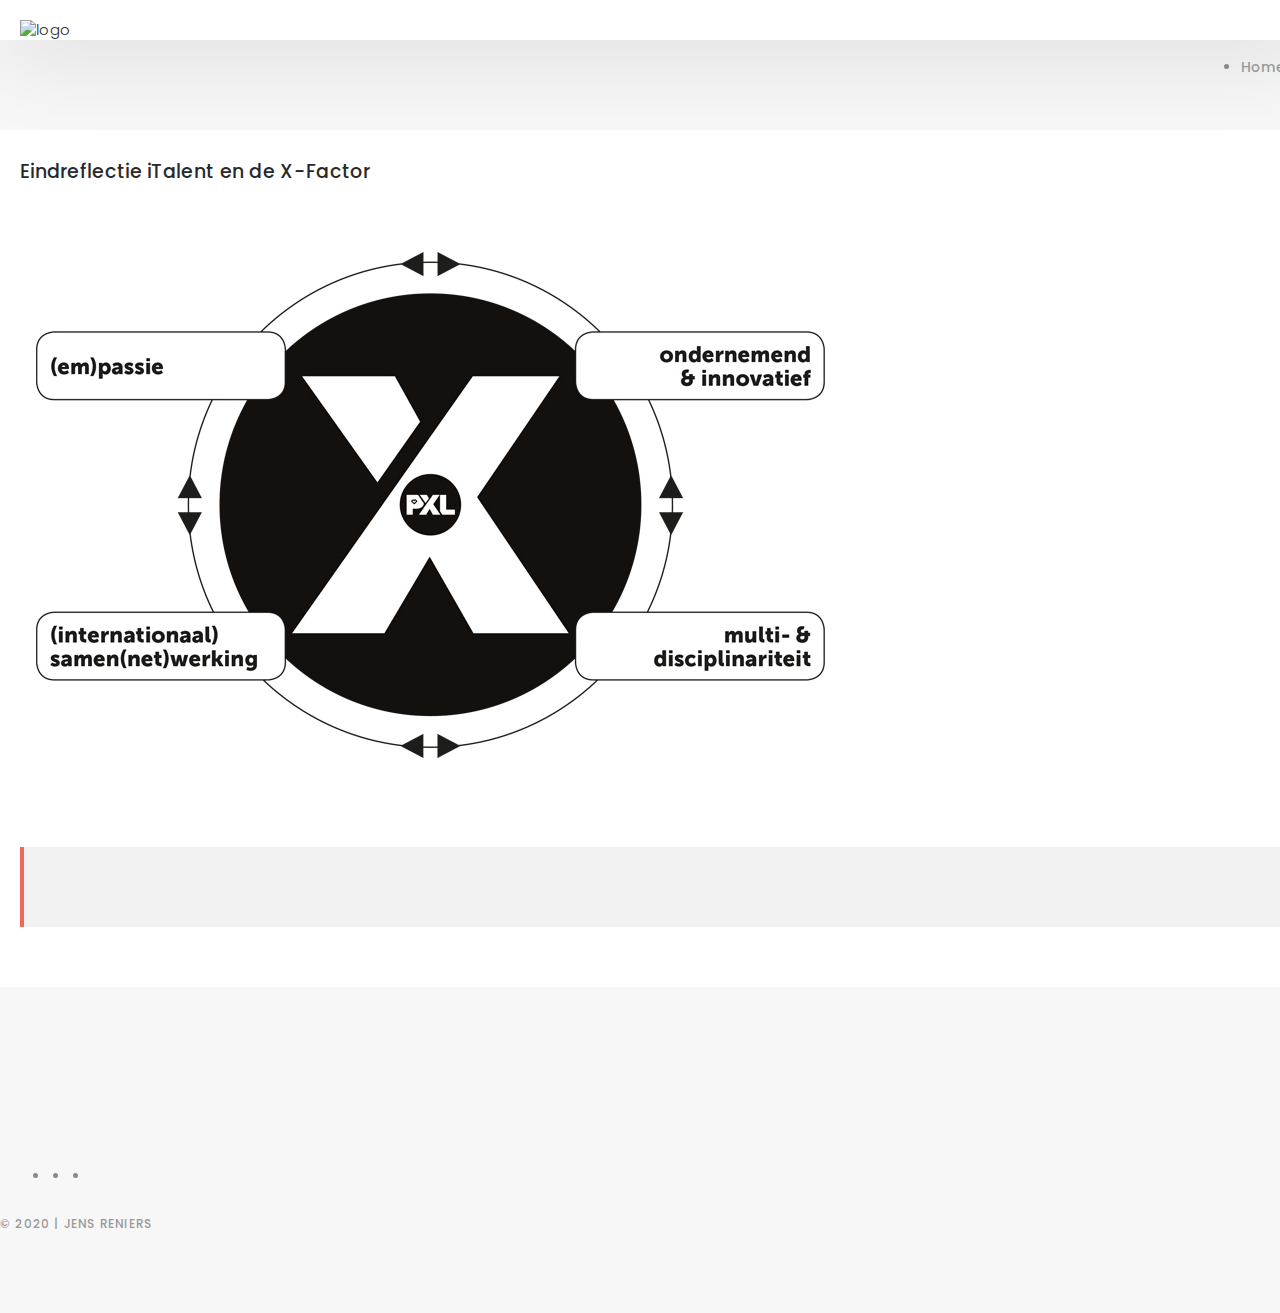
==== blog-italent.html @ 95f28186 "Refactored code" ====
<!DOCTYPE html>
<html lang="nl">
<head>
  <meta charset="utf-8">
  <meta content="width=device-width, initial-scale=1.0" name="viewport">

  <title>Portfolio | Jens Reniers</title>

  <link href="assets/img/favicon.png" rel="icon">
  <link href="https://fonts.googleapis.com/css?family=Poppins:300,300i,400,400i,500,500i,600,600i,700,700i|Playfair+Display:400,400i,500,500i,600,600i,700,700i,900,900i" rel="stylesheet">
  <link href="assets/vendor/bootstrap/css/bootstrap.min.css" rel="stylesheet">
  <link href="assets/vendor/hover/hover.min.css" rel="stylesheet">
  <link href="assets/vendor/ionicons/css/ionicons.min.css" rel="stylesheet">
  <link href="assets/vendor/venobox/venobox.css" rel="stylesheet">
  <link href="assets/vendor/owl.carousel/assets/owl.carousel.min.css" rel="stylesheet">
  <link href="assets/css/style.css" rel="stylesheet">
</head>

<body>
  <nav id="main-nav-subpage" class="subpage-nav">
    <div class="row">
      <div class="container">
        <div class="logo">
          <a href="index.html"><img src="assets/img//logo.png" alt="logo"></a>
        </div>
        <div class="responsive"><i data-icon="m" class="ion-navicon-round"></i></div>
        <ul class="nav-menu list-unstyled">
          <li><a href="index.html" class="smoothScroll">Home</a></li>
        </ul>
      </div>
    </div>
  </nav>

  <main id="main">
    <div class="main-content paddsection">
      <div class="container">
        <div class="row justify-content-center">
          <div class="col-md-8 col-md-offset-2">
            <div class="row">
              <div class="container-main single-main">
                <div class="col-md-12">
                  <div class="block-main mb-30">
                    <div class="content-main single-post padDiv">
                      <div class="journal-txt">
                        <h4><a href="#">Eindreflectie iTalent en de X-Factor</a></h4>
                      </div>    
                      <img src="assets/img/italent/xfactor.jpg" class="blog-photo" alt="X-factor">              
                      <p class="mb-30">
                      </p>
                      <p class="mb-30"> 
                      </p>
                      <p class="mb-30">
                      </p>            
                      <p class="mb-30">
                      </p>
                      <p class="mb-30">
                      </p>

                      <blockquote></blockquote>

                      <p class="mb-30">
                      </p>
                      <p class="mb-30">
                      </p>
                    </div>
                  </div>
                </div>
              </div>
            </div>
          </div>
        </div>
      </div>
    </div>
  </main>

  <div id="footer" class="text-center">
    <div class="container">
      <div class="socials-media text-center">
        <ul class="list-unstyled">
          <li><a href="https://www.facebook.com/jens.reniers"><i class="ion-social-facebook"></i></a></li>
          <li><a href="https://www.instagram.com/reniersjens/?hl=nl"><i class="ion-social-instagram"></i></a></li>
          <li><a href="https://www.linkedin.com/in/jens-reniers-46b84288/"><i class="ion-social-linkedin"></i></a></li>
        </ul>
      </div>
      <p>&copy; 2020 | Jens Reniers</p>
    </div>
  </div>

  <script src="assets/vendor/jquery/jquery.min.js"></script>
  <script src="assets/vendor/bootstrap/js/bootstrap.bundle.min.js"></script>
  <script src="assets/vendor/jquery.easing/jquery.easing.min.js"></script>
  <script src="assets/vendor/php-email-form/validate.js"></script>
  <script src="assets/vendor/typed/typed.js"></script>
  <script src="assets/vendor/jquery-sticky/jquery.sticky.js"></script>
  <script src="assets/vendor/isotope-layout/isotope.pkgd.min.js"></script>
  <script src="assets/vendor/venobox/venobox.min.js"></script>
  <script src="assets/vendor/owl.carousel/owl.carousel.min.js"></script>
  <script src="assets/js/main.js"></script>
</body>
</html>
---- assets/css/style.css ----
body {
  background: #ffffff;
  color: #898989;
  font-family: 'Poppins', helvetica;
  font-size: 15px;
  font-weight: 300;
  line-height: 20px;
  letter-spacing: 0.02em;
  overflow-x: hidden;
  margin: 0 auto;
  padding: 0;
  -ms-box-sizing: border-box;
  -o-box-sizing: border-box;
  box-sizing: border-box;
}

h1, h2, h3, h4, h5, h6 {
  margin: 0;
}

h2 {
  color: #292929;
  font-weight: 600;
}

h4 {
  color: #292929;
  font-size: 14px;
  font-weight: 600;
}

a {
  color: #292929;
  text-decoration: none !important;
  transition: all 0.5s ease-in-out 0s;
}

a:hover {
  transition: all 0.5s ease-in-out 0s;
}

a:hover, a:focus {
  color: #EE685B;
  text-decoration: underline;
}

nav ul li a {
  padding: 2px 0 0 0;
  position: relative;
  display: block;
  font-size: 12px;
  color: #999999;
  letter-spacing: 0.1em;
  font-weight: 500;
  line-height: 14px;
  text-transform: uppercase;
  transition: all 0.5s ease-in-out 0s;
}

p {
  margin: 25px 0;
  padding: 0;
  font-size: 15px;
  color: #999999;
  line-height: 28px;
}

::-moz-selection {
  background: gray;
  color: #fff;
}

::selection {
  background: gray;
  color: #fff;
}

.btn {
  background: #333;
  border: medium none;
  border-radius: 0;
  color: #fff;
  font-size: 12px;
  height: 50px;
  line-height: 50px;
  padding: 0 30px;
  text-transform: uppercase;
}

.btn:hover, .btn:focus {
  color: #fff;
}

.padDiv {
  padding: 30px 20px;
}

.section-title {
  margin-bottom: 70px;
}

.section-title h2 {
  font-size: 25px;
  letter-spacing: 2px;
  text-transform: uppercase;
}

.form-control {
  background-color: transparent;
  border: 1px solid #999;
  border-radius: 0;
  color: #999999;
  font-size: 12px;
  font-weight: 500;
  height: 50px;
  letter-spacing: 0.1em;
  padding-left: 10px;
  margin: 0 0 25px 0;
  line-height: 14px;
  text-transform: uppercase;
}

.form-control:focus {
  box-shadow: none;
  outline: 0 none;
}

.paddsection {
  padding-top: 90px;
  padding-bottom: 90px;
}

.paddsections {
  padding-top: 90px;
  padding-bottom: 90px !important;
}

.hvr-shutter-in-horizontal::before {
  background: #333;
}

.hvr-shutter-in-horizontal:hover {
  background: #EE685B;
}

.mb-30 {
  margin-bottom: 30px;
}

nav {
  position: fixed;
  background: #fff;
  z-index: 1000;
  width: 100%;
  padding: 20px;
  display: none;
  box-shadow: 0px 2px 92px 0px rgba(0, 0, 0, 0.18);
}

.nav-menu {
  float: right;
  line-height: 32px;
  margin-bottom: 0;
  padding-top: 16px;
}

nav ul li {
  float: left;
  margin-right: 15px;
  font-family: 'Poppins', sans-serif;
  font-size: 14px;
  margin-left: 40px;
}

nav ul li a {
  padding: 2px 0 0 0;
  position: relative;
  display: block;
  font-size: 14px;
  color: #999999;
  font-family: 'Poppins', helvetica;
  font-weight: 500;
  line-height: 16px;
  text-transform: uppercase;
  letter-spacing: 0.02em;
  text-transform: capitalize;
}

.logo {
  float: left;
}

.logo img {
  width: 120px;
  height: 55px;
}

.responsive {
  display: none;
  font-size: 23px;
}

.active {
  color: #afafaf;
}

#hero {
  background: url("../img/home-bg.jpg") repeat scroll center center/cover;
  height: 100vh;
  width: 100%;
}

#hero .hero-content {
  height: 100vh;
  text-align: left;
  width: 100%;
  display: flex;
  justify-content: center;
  flex-direction: column;
}

.hero-content h1 {
  font-size: 40px;
  font-weight: 700;
  margin-bottom: 10px;
  text-transform: uppercase;
  color: #fff;
}

.hero-content p {
  font-size: 13px;
  letter-spacing: 3px;
  margin-top: 0;
  margin-bottom: 30px;
  text-transform: capitalize;
  color: #fff;
  font-weight: 500;
}

.hero-content .list-social li {
  float: left;
  margin-right: 20px;
}

.hero-content .list-social li i {
  color: #fff;
  font-size: 15px;
}

#about {
  width: 100%;
  height: auto;
  background: #f7f7f7;
  padding-top: 190px;
}

#about .div-img-bg {
  padding-bottom: 30px;
  border: 20px solid #EE685B;
}

#about .div-img-bg .about-img img {
  width: 100%;
  box-shadow: 0px 0px 85px 0px rgba(0, 0, 0, 0.14);
  margin-top: -60px;
  margin-left: 40px;
  height: 400px;
  -o-object-fit: cover;
  object-fit: cover;
}

#about .about-descr .p-heading {
  font-family: 'Playfair Display', serif;
  font-size: 28px;
  text-align: left;
}

#about .about-descr .separator {
  max-width: 80%;
  margin-bottom: 0;
  text-align: left;
}

#services {
  background: #f7f7f7;
  position: relative;
  padding-bottom: 80px;
}

.owl-item {
  float: left;
}

.services-block span {
  margin: 10px 0;
  position: relative;
  font-size: 13px;
  color: #292929;
  letter-spacing: 0.1em;
  font-weight: 500;
  text-transform: uppercase;
  display: block;
}

.services-block .separator {
  margin: 0;
  font-size: 13px;
  line-height: 22px;
}

.services-block i {
  font-size: 44px;
  color: #EE685B;
  line-height: 44px;
}

.services-carousel .owl-stage-outer {
  overflow: hidden;
}

.services-carousel .owl-dots {
  margin-top: 5px;
  text-align: center;
}

.services-carousel .owl-dot {
  display: inline-block;
  margin: 0 5px;
  width: 12px !important;
  height: 12px !important;
  border-radius: 50%;
  border: 0;
  padding: 0 !important;
  background-color: #ddd;
  cursor: pointer;
}

.services-carousel .owl-dot.active {
  background-color: #EE685B;
}

.owl-nav {
  display: none;
}

#portfolio {
  position: relative;
  padding-bottom: 50px;
}

#portfolio .portfolio-list {
  margin-bottom: 50px;
}

#portfolio .portfolio-list .nav {
  display: inline-block;
  margin: 0;
}

#portfolio .portfolio-list .nav li {
  margin: 0 40px 0 0;
  float: left;
  font-size: 14px;
  color: #999999;
  line-height: 16px;
  cursor: pointer;
  font-family: 'Poppins', helvetica;
  font-weight: 500;
  letter-spacing: 0.02em;
  text-transform: capitalize;
  transition: all 0.5s ease-in-out 0s;
}

#portfolio .portfolio-list .nav li:hover, #portfolio .portfolio-list .nav li.filter-active {
  color: #EE685B;
  transition: all 0.5s ease-in-out 0s;
}

#portfolio .portfolio-container {
  display: inline-block;
  margin-bottom: 50px;
  width: 100%;
}

.portfolio-thumbnail {
  margin-bottom: 30px;
  overflow: hidden;
  min-height: 280px;
}

.portfolio-thumbnail img {
  max-width: 100%;
}

.activity {
  float: left;
  overflow: hidden;
  min-height: 400px;
}

.custom-text {
  text-align: center;
}

#journal, #journal-blog {
  height: auto;
  width: 100%;
  background: #f7f7f7;
  padding-bottom: 60px;
  position: relative;
}

#journal-blog {
  background: #fff;
  padding-bottom: 30px;
}

#journal .journal-block {
  display: inline-block;
  height: auto;
  width: 100%;
}

#journal .journal-block .journal-info {
  position: relative;
}

.journal-block .journal-info img {
  max-width: 100%;
}

.journal-block .journal-info .journal-txt {
  padding: 25px 0px;
  position: relative;
}

.blog-photo {
  max-width: 100%;
}

.journal-block .journal-info .journal-txt h4 a {
  display: block;
  font-size: 19px;
  line-height: 24px;
  margin: 0 0 13px 0;
  font-weight: 500;
  color: #292929;
  transition: all 0.5s ease-in-out 0s;
}

.journal-block .journal-info .journal-txt h4 a:hover {
  color: #EE685B;
  transition: all 0.5s ease-in-out 0s;
}

.journal-block .journal-info .journal-txt p {
  margin: 0;
  font-size: 14px;
  line-height: 24px;
}

#contact {
  height: auto;
  width: 100%;
}

.contact-details {
  list-style: none;
  margin: 0;
  padding: 0;
}

.contact-details li {
  padding-bottom: 10px;
}

#contact input, #contact textarea {
  width: 100%;
  margin-bottom: 5px;
}

.subpage-nav {
  display: block !important;
  position: relative;
}

.main-content {
  background: #f7f7f7;
}

.main-content .container-main {
  display: inline-block;
  width: 100%;
}

.main-content .container-main .block-main {
  margin-bottom: 30px;
  overflow: hidden;
}

.container-main .block-main .content-main {
  background: #fff none repeat scroll 0 0;
  display: inline-block;
  width: 100%;
}

.journal-txt h4 a {
  display: block;
  font-size: 19px;
  line-height: 24px;
  margin: 0 0 13px 0;
  font-weight: 500;
  color: #292929;
  transition: all 0.5s ease-in-out 0s;
}

.journal-txt h4 a:hover {
  color: #EE685B;
  transition: all 0.5s ease-in-out 0s;
}

.post-meta ul li {
  font-size: 12px;
  font-weight: normal;
  margin-left: 8px;
  margin-right: 8px;
  text-transform: capitalize;
  display: inline-block;
  float: none;
}

.content-main .post-meta a {
  color: #a2a2a2;
  margin-left: 5px;
}

.rep {
  font-size: 13px;
  color: #292929;
  letter-spacing: 0.1em;
  font-weight: 500;
  text-transform: capitalize;
}

blockquote {
  padding: 40px;
  background-color: #f2f2f2;
  margin: 30px 0;
  border: none;
  border-left: 4px solid #EE685B;
}

#footer {
  background: #f7f7f7;
  padding-top: 50px;
  padding-bottom: 50px;
}

#footer .socials-media {
  width: 100%;
}

#footer .socials-media ul {
  display: inline-block;
  float: none;
  margin: 0 0 20px 0;
}

#footer .socials-media ul li {
  float: left;
  margin-left: 10px;
  margin-right: 10px;
}

#footer .socials-media ul li a {
  font-size: 24px;
  color: #999;
  letter-spacing: 0.1em;
  font-weight: 500;
  background: transparent;
  text-transform: uppercase;
  transition: all 0.5s ease-in-out 0s;
}

#footer .socials-media ul li a:hover {
  color: #EE685B;
  transition: all 0.5s ease-in-out 0s;
}

#footer p {
  font-size: 12px;
  letter-spacing: 0.1em;
  font-weight: 500;
  margin-top: 0;
  text-transform: uppercase;
}

/** Width between 1200x to 0
 *  ~~~~~~~~~~~~~~~~~~~~~~~~~~~~~~~~~~~~
 */
/** Width between 992px to 1199px
 *  ~~~~~~~~~~~~~~~~~~~~~~~~~~~~~~~~~~~~
 */
/** Width between 768px to 991px
 *  ~~~~~~~~~~~~~~~~~~~~~~~~~~~~~~~~~~~~
 */
@media (min-width: 768px) and (max-width: 991px) {
  /* Navbar */
  nav {
    padding: 10px 15px;
  }
  .nav-menu {
    margin-top: 40px;
    display: none;
    float: none;
    width: 100%;
  }
  .nav-menu li {
    float: none;
    width: 100%;
    text-align: center;
    border-top: 1px solid #f7f7f7;
    line-height: 45px;
    margin-left: 0;
    padding-top: 10px;
    padding-bottom: 10px;
  }
  .responsive {
    float: right;
    padding-top: 15px;
    display: block;
  }
  /* About */
  .head-info .header-content .cmaster h1 {
    font-size: 32px;
  }
  #about .div-img-bg {
    padding: 0;
  }
  #about .div-img-bg .about-img img {
    margin-top: 0%;
    margin-left: calc(0% - 0px);
  }
  #about .about-descr .p-heading {
    font-size: 20px;
  }
  #about .about-descr .separator {
    max-width: 100%;
    margin-bottom: 0;
  }
  /* portfolio */
  #portfolio .portfolio-list .nav li {
    float: none;
    margin: 20px;
    display: inline-block;
  }
  /* journal */
  #journal .journal-block .journal-info {
    margin-bottom: 30px;
  }
  /* Contact */
  .contact-contact {
    margin-bottom: 30px;
  }
  /* Footer */
  #footer .socials-media ul li {
    margin-right: 0;
    margin-left: 0;
    float: none;
    display: inline-block;
  }
}

/** Width between 767px to 0
 *  ~~~~~~~~~~~~~~~~~~~~~~~~~~~~~~~~~~~~
 */
@media (max-width: 767px) {
  /* Navbar */
  nav {
    padding: 20px 15px;
  }
  .nav-menu {
    margin-top: 40px;
    display: none;
    float: none;
    width: 100%;
  }
  .nav-menu li {
    float: none;
    width: 100%;
    text-align: center;
    border-top: 1px solid #f7f7f7;
    line-height: 45px;
    margin-left: 0;
    padding-top: 10px;
    padding-bottom: 10px;
  }
  .responsive {
    float: right;
    padding-top: 15px;
    display: block;
  }
  /* About */
  .head-info .header-content h1 {
    font-size: 32px;
  }
  #about .div-img-bg {
    padding: 0;
  }
  #about .div-img-bg .about-img img {
    margin-top: 0%;
    margin-left: calc(0% - 0px);
  }
  #about .about-descr .p-heading {
    font-size: 20px;
  }
  #about .about-descr .separator {
    max-width: 100%;
    margin-bottom: 0;
  }
  /* portfolio */
  #portfolio .portfolio-list .nav li {
    float: none;
    margin: 20px;
    display: inline-block;
  }
  /* journal */
  #journal .journal-block .journal-info {
    margin-bottom: 30px;
  }
  /* Contact */
  .contact-contact {
    margin-bottom: 30px;
  }
  /* Footer */
  #footer .socials-media ul li {
    margin-right: 0;
    margin-left: 0;
    float: none;
    display: inline-block;
  }
}

/** Width between 600px to 0
 *  ~~~~~~~~~~~~~~~~~~~~~~~~~~~~~~~~~~~~
 */
@media (max-width: 600px) {
  /* Navbar */
  nav {
    padding: 20px 15px;
  }
  .nav-menu {
    margin-top: 40px;
    display: none;
    float: none;
    width: 100%;
  }
  .nav-menu li {
    float: none;
    width: 100%;
    text-align: center;
    border-top: 1px solid #f7f7f7;
    line-height: 45px;
    margin-left: 0;
    padding-top: 10px;
    padding-bottom: 10px;
  }
  .responsive {
    float: right;
    padding-top: 15px;
    display: block;
  }
  /* About */
  .head-info .header-content h1 {
    font-size: 32px;
  }
  #about .div-img-bg {
    padding: 0;
  }
  #about .div-img-bg .about-img img {
    margin-top: 0%;
    margin-left: calc(0% - 0px);
  }
  #about .about-descr .p-heading {
    font-size: 20px;
  }
  #about .about-descr .separator {
    max-width: 100%;
    margin-bottom: 0;
  }
  /* portfolio */
  #portfolio .portfolio-list .nav li {
    float: none;
    margin: 10px;
    display: inline-block;
  }
  /* journal */
  #journal .journal-block .journal-info {
    margin-bottom: 30px;
  }
  /* Contact */
  .contact-contact {
    margin-bottom: 30px;
  }
  /* Footer */
  #footer .socials-media ul li {
    margin-right: 0;
    margin-left: 0;
    float: none;
    display: inline-block;
  }
}

/** Width between 480px to 0
 *  ~~~~~~~~~~~~~~~~~~~~~~~~~~~~~~~~~~~~
 */
@media (max-width: 480px) {
  /* Navbar */
  nav {
    padding: 20px 15px;
  }
  .nav-menu {
    margin-top: 40px;
    display: none;
    float: none;
    width: 100%;
  }
  .nav-menu li {
    float: none;
    width: 100%;
    text-align: center;
    border-top: 1px solid #f7f7f7;
    line-height: 45px;
    margin-left: 0;
    padding-top: 10px;
    padding-bottom: 10px;
  }
  .responsive {
    float: right;
    padding-top: 15px;
    display: block;
  }
  /* About */
  .head-info .header-content h1 {
    font-size: 32px;
  }
  #about .div-img-bg {
    padding: 0;
  }
  #about .div-img-bg .about-img img {
    margin-top: 0%;
    margin-left: calc(0% - 0px);
  }
  #about .about-descr .p-heading {
    font-size: 20px;
  }
  #about .about-descr .separator {
    max-width: 100%;
    margin-bottom: 0;
  }
  /* portfolio */
  #portfolio .portfolio-list .nav li {
    float: none;
    margin: 20px;
  }
  /* journal */
  #journal .journal-block .journal-info {
    margin-bottom: 30px;
  }
  /* Contact */
  .contact-contact {
    margin-bottom: 30px;
  }
  /* Footer */
  #footer .socials-media ul li {
    margin-right: 0;
    margin-left: 0;
    float: none;
    display: inline-block;
  }
}

/** Width between 320px to 0
 *  ~~~~~~~~~~~~~~~~~~~~~~~~~~~~~~~~~~~~
 */
@media (max-width: 320px) {
  /* Navbar */
  nav {
    padding: 20px 15px;
  }
  .nav-menu {
    margin-top: 40px;
    display: none;
    float: none;
    width: 100%;
  }
  .nav-menu li {
    float: none;
    width: 100%;
    text-align: center;
    border-top: 1px solid #f7f7f7;
    line-height: 45px;
    margin-left: 0;
    padding-top: 10px;
    padding-bottom: 10px;
  }
  .responsive {
    float: right;
    padding-top: 15px;
    display: block;
  }
  /* About */
  .head-info .header-content h1 {
    font-size: 32px;
  }
  #about .div-img-bg {
    padding: 0;
  }
  #about .div-img-bg .about-img img {
    margin-top: 0%;
    margin-left: calc(0% - 0px);
  }
  #about .about-descr .p-heading {
    font-size: 20px;
  }
  #about .about-descr .separator {
    max-width: 100%;
    margin-bottom: 0;
  }
  /* portfolio */
  #portfolio .portfolio-list .nav li {
    float: none;
    margin: 20px;
  }
  /* journal */
  #journal .journal-block .journal-info {
    margin-bottom: 30px;
  }
  /* Contact */
  .contact-contact {
    margin-bottom: 30px;
  }
  /* Footer */
  #footer .socials-media ul li {
    margin-right: 0;
    margin-left: 0;
    float: none;
    display: inline-block;
  }
  /* Single page */
  .entry-comments-body span {
    display: inline-block;
    margin-right: 0;
  }
}
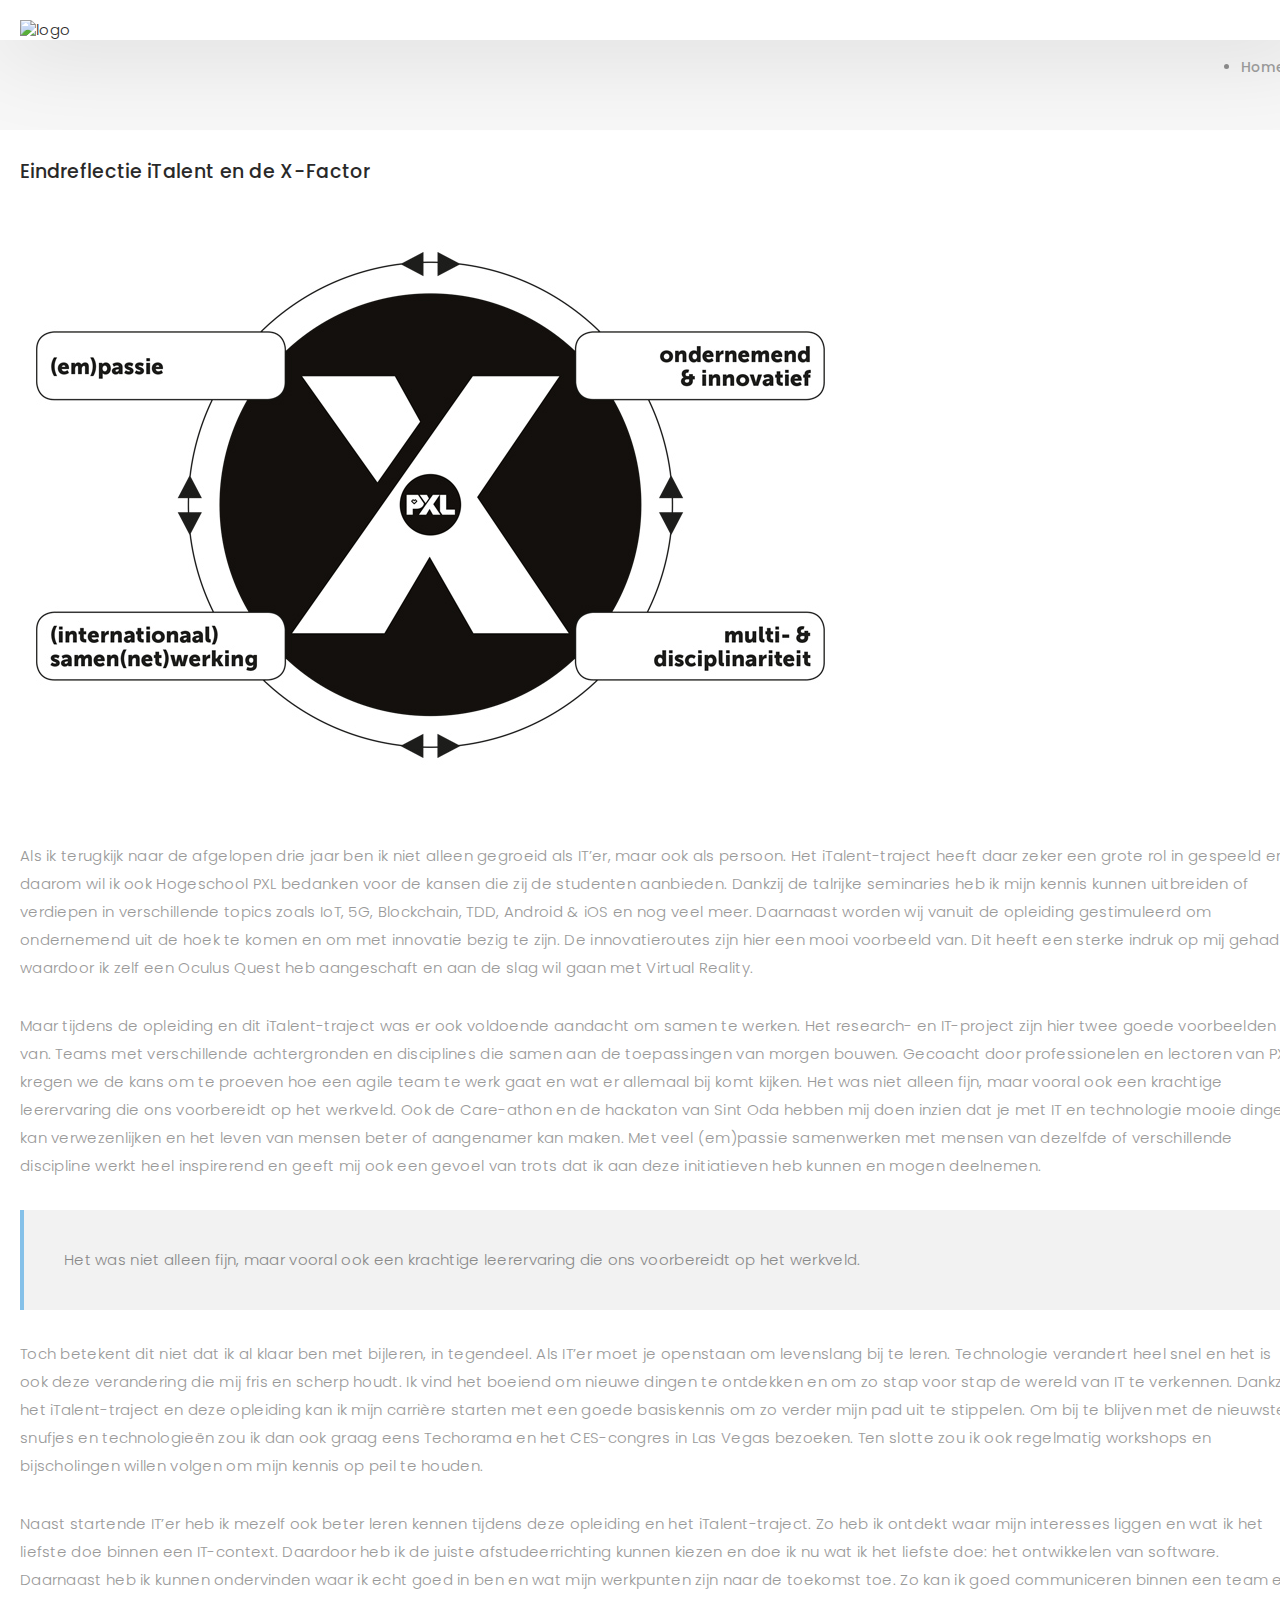
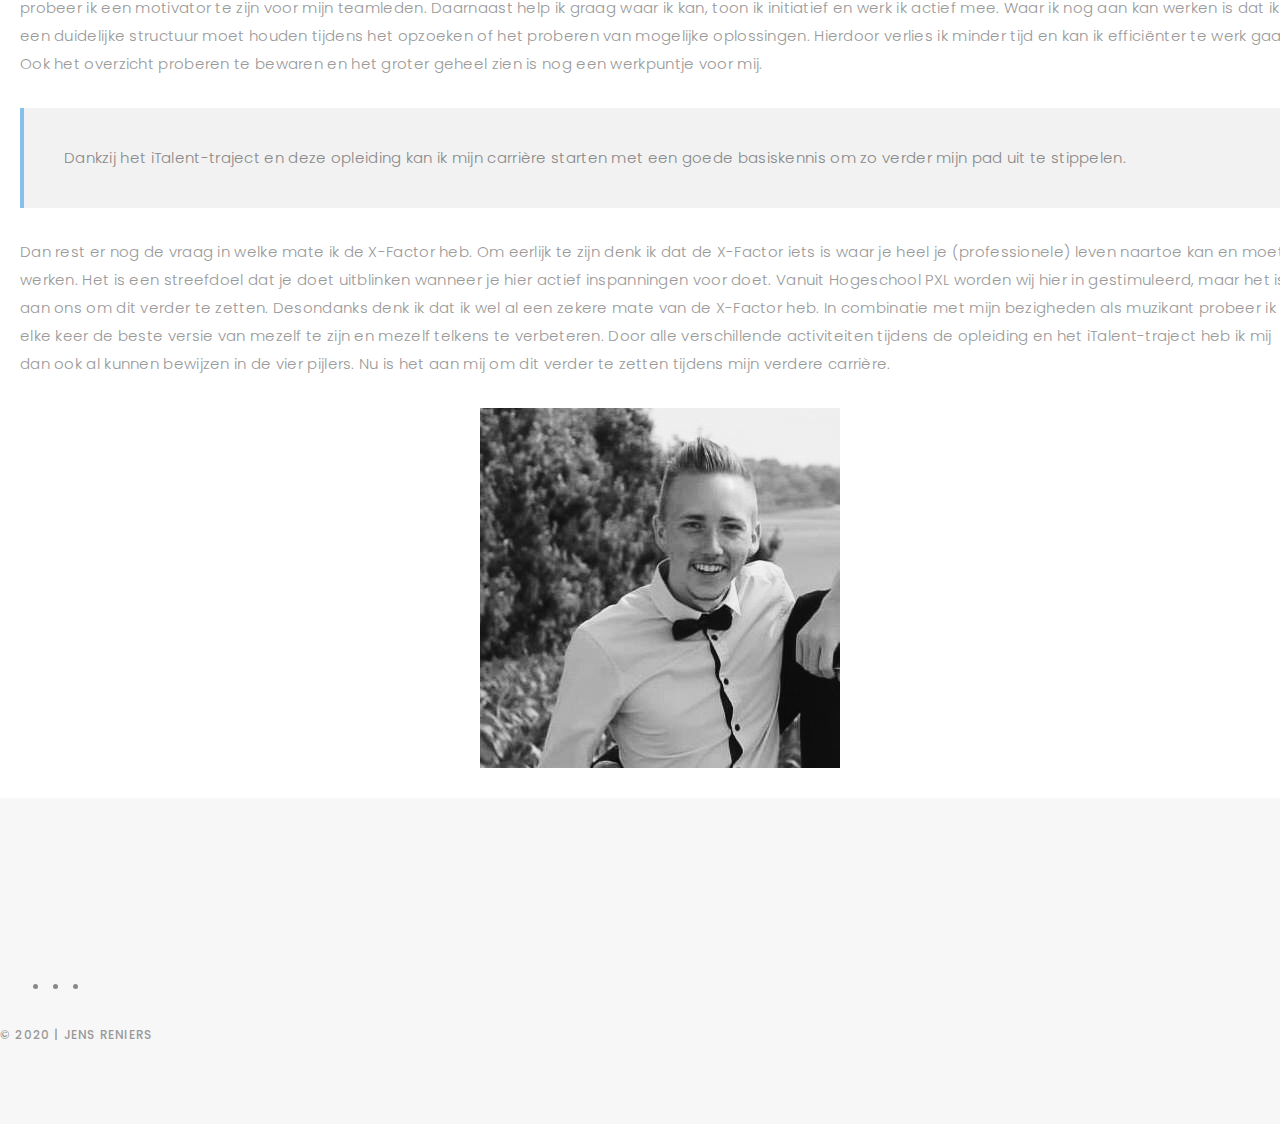
==== commit 5d40ce64: "Added italent reflection and changed accent color." ====
--- a/blog-italent.html
+++ b/blog-italent.html
@@ -45,23 +45,35 @@
                         <h4><a href="#">Eindreflectie iTalent en de X-Factor</a></h4>
                       </div>    
                       <img src="assets/img/italent/xfactor.jpg" class="blog-photo" alt="X-factor">              
-                      <p class="mb-30">
+                      <p class="mb-30">Als ik terugkijk naar de afgelopen drie jaar ben ik niet alleen gegroeid als IT’er, maar ook als persoon. Het iTalent-traject heeft daar zeker een grote rol in gespeeld en daarom wil ik ook Hogeschool PXL bedanken voor de kansen die zij de studenten aanbieden. 
+                        Dankzij de talrijke seminaries heb ik mijn kennis kunnen uitbreiden of verdiepen in verschillende topics zoals IoT, 5G, Blockchain, TDD, Android & iOS en nog veel meer. Daarnaast worden wij vanuit de opleiding gestimuleerd om ondernemend uit de hoek te komen en om met innovatie bezig te zijn. 
+                        De innovatieroutes zijn hier een mooi voorbeeld van. Dit heeft een sterke indruk op mij gehad waardoor ik zelf een Oculus Quest heb aangeschaft en aan de slag wil gaan met Virtual Reality. 
                       </p>
-                      <p class="mb-30"> 
-                      </p>
-                      <p class="mb-30">
-                      </p>            
-                      <p class="mb-30">
-                      </p>
-                      <p class="mb-30">
+                      <p class="mb-30">Maar tijdens de opleiding en dit iTalent-traject was er ook voldoende aandacht om samen te werken. Het research- en IT-project zijn hier twee goede voorbeelden van. Teams met verschillende achtergronden en disciplines die samen aan de toepassingen van morgen bouwen. 
+                        Gecoacht door professionelen en lectoren van PXL kregen we de kans om te proeven hoe een agile team te werk gaat en wat er allemaal bij komt kijken. Het was niet alleen fijn, maar vooral ook een krachtige leerervaring die ons voorbereidt op het werkveld. 
+                        Ook de Care-athon en de hackaton van Sint Oda hebben mij doen inzien dat je met IT en technologie mooie dingen kan verwezenlijken en het leven van mensen beter of aangenamer kan maken. Met veel (em)passie samenwerken met mensen van dezelfde of verschillende discipline werkt heel inspirerend 
+                        en geeft mij ook een gevoel van trots dat ik aan deze initiatieven heb kunnen en mogen deelnemen. 
                       </p>
 
-                      <blockquote></blockquote>
+                      <blockquote>Het was niet alleen fijn, maar vooral ook een krachtige leerervaring die ons voorbereidt op het werkveld.</blockquote>
 
-                      <p class="mb-30">
+                      <p class="mb-30">Toch betekent dit niet dat ik al klaar ben met bijleren, in tegendeel. Als IT’er moet je openstaan om levenslang bij te leren. Technologie verandert heel snel en het is ook deze verandering die mij fris en scherp houdt. Ik vind het boeiend om nieuwe dingen te ontdekken en om zo stap voor stap de wereld van IT te verkennen. 
+                        Dankzij het iTalent-traject en deze opleiding kan ik mijn carrière starten met een goede basiskennis om zo verder mijn pad uit te stippelen. Om bij te blijven met de nieuwste snufjes en technologieën zou ik dan ook graag eens Techorama en het CES-congres in Las Vegas bezoeken. 
+                        Ten slotte zou ik ook regelmatig workshops en bijscholingen willen volgen om mijn kennis op peil te houden. 
+                      </p>            
+                      <p class="mb-30">Naast startende IT’er heb ik mezelf ook beter leren kennen tijdens deze opleiding en het iTalent-traject. Zo heb ik ontdekt waar mijn interesses liggen en wat ik het liefste doe binnen een IT-context. Daardoor heb ik de juiste afstudeerrichting kunnen kiezen en doe ik nu wat ik het liefste doe: het ontwikkelen van software. 
+                        Daarnaast heb ik kunnen ondervinden waar ik echt goed in ben en wat mijn werkpunten zijn naar de toekomst toe. Zo kan ik goed communiceren binnen een team en probeer ik een motivator te zijn voor mijn teamleden. Daarnaast help ik graag waar ik kan, toon ik initiatief en werk ik actief mee. 
+                        Waar ik nog aan kan werken is dat ik een duidelijke structuur moet houden tijdens het opzoeken of het proberen van mogelijke oplossingen. Hierdoor verlies ik minder tijd en kan ik efficiënter te werk gaan. Ook het overzicht proberen te bewaren en het groter geheel zien is nog een werkpuntje voor mij.
                       </p>
-                      <p class="mb-30">
+
+                      <blockquote>Dankzij het iTalent-traject en deze opleiding kan ik mijn carrière starten met een goede basiskennis om zo verder mijn pad uit te stippelen.</blockquote>
+
+                      <p class="mb-30">Dan rest er nog de vraag in welke mate ik de X-Factor heb. Om eerlijk te zijn denk ik dat de X-Factor iets is waar je heel je (professionele) leven naartoe kan en moet werken. Het is een streefdoel dat je doet uitblinken wanneer je hier actief inspanningen voor doet. Vanuit Hogeschool PXL worden wij hier in gestimuleerd, maar het is aan ons om dit verder te zetten. 
+                        Desondanks denk ik dat ik wel al een zekere mate van de X-Factor heb. In combinatie met mijn bezigheden als muzikant probeer ik elke keer de beste versie van mezelf te zijn en mezelf telkens te verbeteren. Door alle verschillende activiteiten tijdens de opleiding en het iTalent-traject heb ik mij dan ook al kunnen bewijzen in de vier pijlers. 
+                        Nu is het aan mij om dit verder te zetten tijdens mijn verdere carrière.
                       </p>
+
+                      <img src="assets/img/italent/me.png" class="blog-photo" alt="Jens Reniers" style="display: block; margin-left: auto; margin-right: auto;">
                     </div>
                   </div>
                 </div>
--- a/assets/css/style.css
+++ b/assets/css/style.css
@@ -40,7 +40,7 @@
 }
 
 a:hover, a:focus {
-  color: #EE685B;
+  color: #85C1E9;
   text-decoration: underline;
 }
 
@@ -140,7 +140,7 @@
 }
 
 .hvr-shutter-in-horizontal:hover {
-  background: #EE685B;
+  background: #85C1E9;
 }
 
 .mb-30 {
@@ -256,7 +256,7 @@
 
 #about .div-img-bg {
   padding-bottom: 30px;
-  border: 20px solid #EE685B;
+  border: 20px solid #85C1E9;
 }
 
 #about .div-img-bg .about-img img {
@@ -310,7 +310,7 @@
 
 .services-block i {
   font-size: 44px;
-  color: #EE685B;
+  color: #85C1E9;
   line-height: 44px;
 }
 
@@ -336,7 +336,7 @@
 }
 
 .services-carousel .owl-dot.active {
-  background-color: #EE685B;
+  background-color: #85C1E9;
 }
 
 .owl-nav {
@@ -372,7 +372,7 @@
 }
 
 #portfolio .portfolio-list .nav li:hover, #portfolio .portfolio-list .nav li.filter-active {
-  color: #EE685B;
+  color: #85C1E9;
   transition: all 0.5s ease-in-out 0s;
 }
 
@@ -449,7 +449,7 @@
 }
 
 .journal-block .journal-info .journal-txt h4 a:hover {
-  color: #EE685B;
+  color: #85C1E9;
   transition: all 0.5s ease-in-out 0s;
 }
 
@@ -515,7 +515,7 @@
 }
 
 .journal-txt h4 a:hover {
-  color: #EE685B;
+  color: #85C1E9;
   transition: all 0.5s ease-in-out 0s;
 }
 
@@ -547,7 +547,7 @@
   background-color: #f2f2f2;
   margin: 30px 0;
   border: none;
-  border-left: 4px solid #EE685B;
+  border-left: 4px solid #85C1E9;
 }
 
 #footer {
@@ -583,7 +583,7 @@
 }
 
 #footer .socials-media ul li a:hover {
-  color: #EE685B;
+  color: #85C1E9;
   transition: all 0.5s ease-in-out 0s;
 }
 
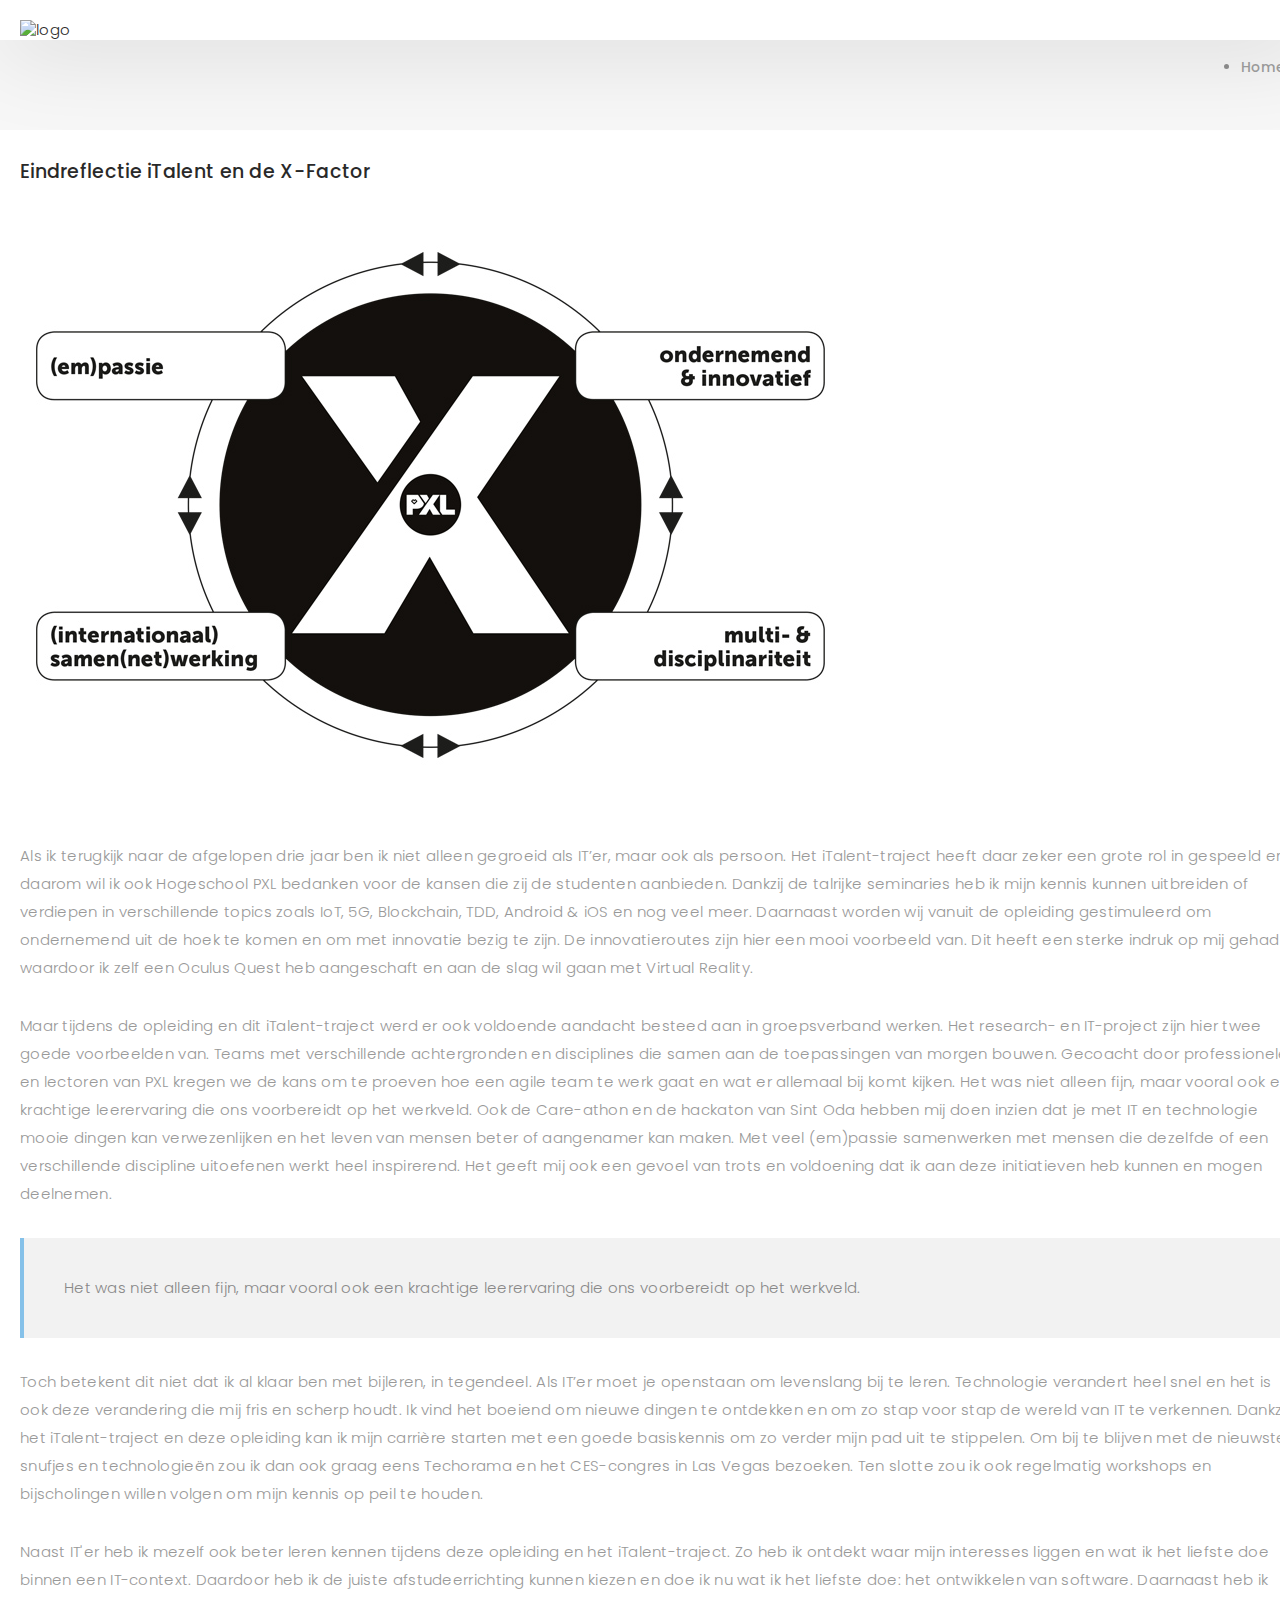
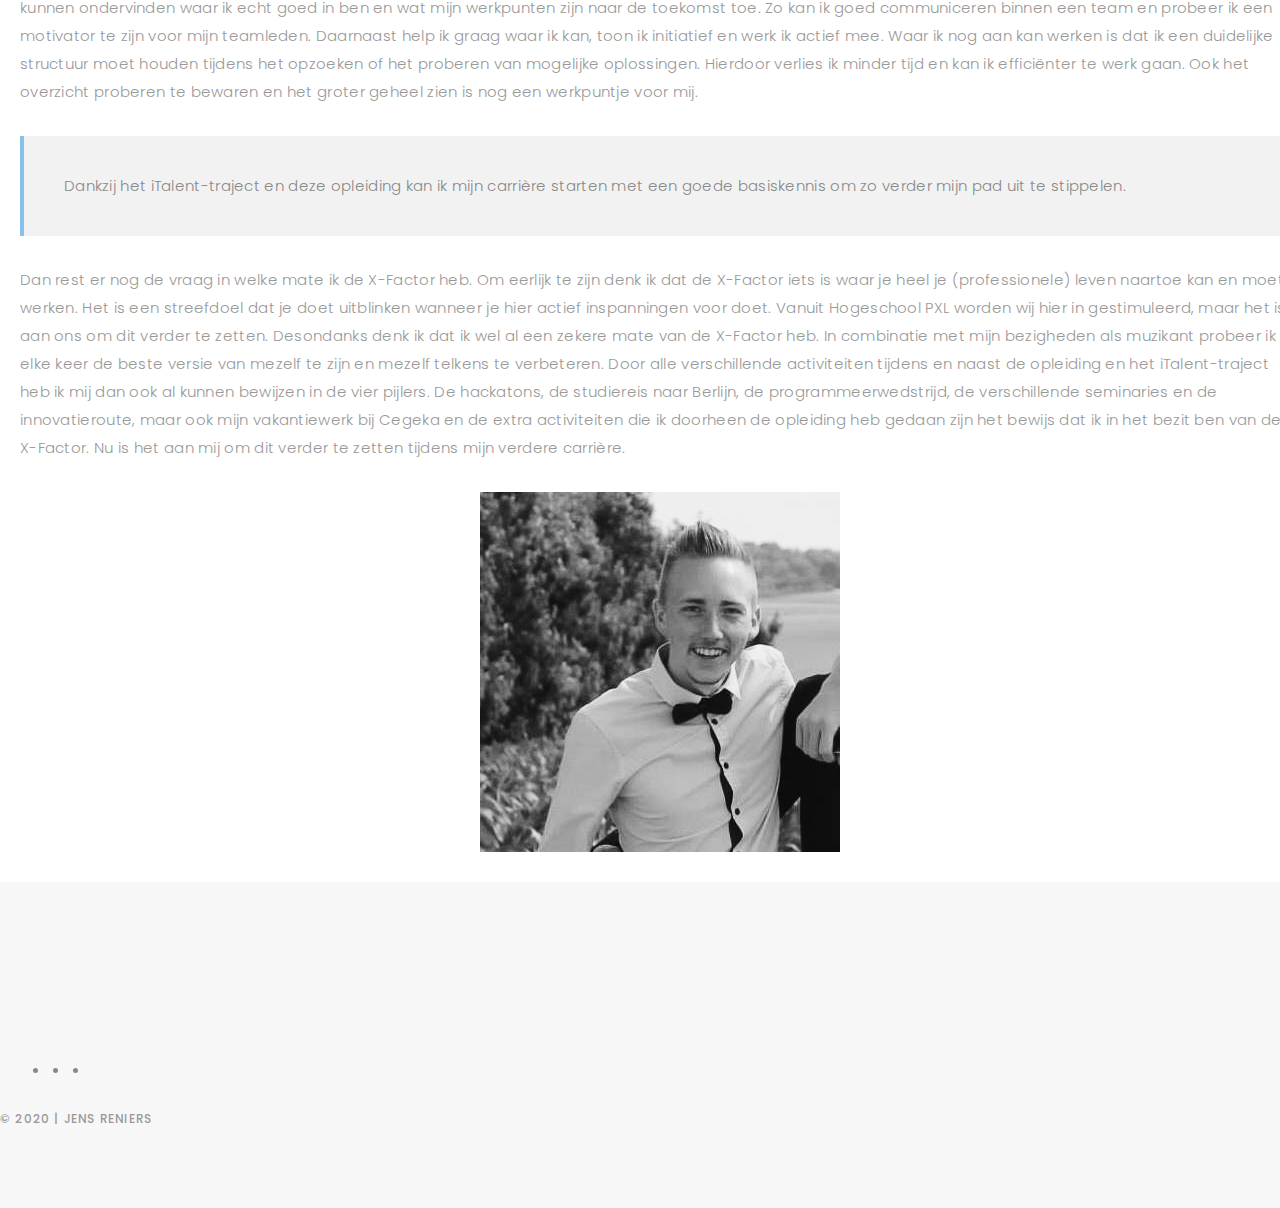
==== commit 8ef9d39f: "Fixed typo" ====
--- a/blog-italent.html
+++ b/blog-italent.html
@@ -49,10 +49,10 @@
                         Dankzij de talrijke seminaries heb ik mijn kennis kunnen uitbreiden of verdiepen in verschillende topics zoals IoT, 5G, Blockchain, TDD, Android & iOS en nog veel meer. Daarnaast worden wij vanuit de opleiding gestimuleerd om ondernemend uit de hoek te komen en om met innovatie bezig te zijn. 
                         De innovatieroutes zijn hier een mooi voorbeeld van. Dit heeft een sterke indruk op mij gehad waardoor ik zelf een Oculus Quest heb aangeschaft en aan de slag wil gaan met Virtual Reality. 
                       </p>
-                      <p class="mb-30">Maar tijdens de opleiding en dit iTalent-traject was er ook voldoende aandacht om samen te werken. Het research- en IT-project zijn hier twee goede voorbeelden van. Teams met verschillende achtergronden en disciplines die samen aan de toepassingen van morgen bouwen. 
-                        Gecoacht door professionelen en lectoren van PXL kregen we de kans om te proeven hoe een agile team te werk gaat en wat er allemaal bij komt kijken. Het was niet alleen fijn, maar vooral ook een krachtige leerervaring die ons voorbereidt op het werkveld. 
-                        Ook de Care-athon en de hackaton van Sint Oda hebben mij doen inzien dat je met IT en technologie mooie dingen kan verwezenlijken en het leven van mensen beter of aangenamer kan maken. Met veel (em)passie samenwerken met mensen van dezelfde of verschillende discipline werkt heel inspirerend 
-                        en geeft mij ook een gevoel van trots dat ik aan deze initiatieven heb kunnen en mogen deelnemen. 
+                      <p class="mb-30">Maar tijdens de opleiding en dit iTalent-traject werd er ook voldoende aandacht besteed aan in groepsverband werken. Het research- en IT-project zijn hier twee goede voorbeelden van. Teams met verschillende achtergronden en disciplines die samen aan de toepassingen van morgen bouwen. 
+                        Gecoacht door professionelen en lectoren van PXL kregen we de kans om te proeven hoe een agile team te werk gaat en wat er allemaal bij komt kijken. Het was niet alleen fijn, maar vooral ook een krachtige leerervaring die ons voorbereidt op het werkveld. Ook de Care-athon en de hackaton van Sint Oda hebben mij 
+                        doen inzien dat je met IT en technologie mooie dingen kan verwezenlijken en het leven van mensen beter of aangenamer kan maken. Met veel (em)passie samenwerken met mensen die dezelfde of een verschillende discipline uitoefenen werkt heel inspirerend. Het geeft mij ook een gevoel van trots en voldoening dat ik aan deze 
+                        initiatieven heb kunnen en mogen deelnemen. 
                       </p>
 
                       <blockquote>Het was niet alleen fijn, maar vooral ook een krachtige leerervaring die ons voorbereidt op het werkveld.</blockquote>
@@ -61,7 +61,7 @@
                         Dankzij het iTalent-traject en deze opleiding kan ik mijn carrière starten met een goede basiskennis om zo verder mijn pad uit te stippelen. Om bij te blijven met de nieuwste snufjes en technologieën zou ik dan ook graag eens Techorama en het CES-congres in Las Vegas bezoeken. 
                         Ten slotte zou ik ook regelmatig workshops en bijscholingen willen volgen om mijn kennis op peil te houden. 
                       </p>            
-                      <p class="mb-30">Naast startende IT’er heb ik mezelf ook beter leren kennen tijdens deze opleiding en het iTalent-traject. Zo heb ik ontdekt waar mijn interesses liggen en wat ik het liefste doe binnen een IT-context. Daardoor heb ik de juiste afstudeerrichting kunnen kiezen en doe ik nu wat ik het liefste doe: het ontwikkelen van software. 
+                      <p class="mb-30">Naast IT'er heb ik mezelf ook beter leren kennen tijdens deze opleiding en het iTalent-traject. Zo heb ik ontdekt waar mijn interesses liggen en wat ik het liefste doe binnen een IT-context. Daardoor heb ik de juiste afstudeerrichting kunnen kiezen en doe ik nu wat ik het liefste doe: het ontwikkelen van software. 
                         Daarnaast heb ik kunnen ondervinden waar ik echt goed in ben en wat mijn werkpunten zijn naar de toekomst toe. Zo kan ik goed communiceren binnen een team en probeer ik een motivator te zijn voor mijn teamleden. Daarnaast help ik graag waar ik kan, toon ik initiatief en werk ik actief mee. 
                         Waar ik nog aan kan werken is dat ik een duidelijke structuur moet houden tijdens het opzoeken of het proberen van mogelijke oplossingen. Hierdoor verlies ik minder tijd en kan ik efficiënter te werk gaan. Ook het overzicht proberen te bewaren en het groter geheel zien is nog een werkpuntje voor mij.
                       </p>
@@ -69,8 +69,8 @@
                       <blockquote>Dankzij het iTalent-traject en deze opleiding kan ik mijn carrière starten met een goede basiskennis om zo verder mijn pad uit te stippelen.</blockquote>
 
                       <p class="mb-30">Dan rest er nog de vraag in welke mate ik de X-Factor heb. Om eerlijk te zijn denk ik dat de X-Factor iets is waar je heel je (professionele) leven naartoe kan en moet werken. Het is een streefdoel dat je doet uitblinken wanneer je hier actief inspanningen voor doet. Vanuit Hogeschool PXL worden wij hier in gestimuleerd, maar het is aan ons om dit verder te zetten. 
-                        Desondanks denk ik dat ik wel al een zekere mate van de X-Factor heb. In combinatie met mijn bezigheden als muzikant probeer ik elke keer de beste versie van mezelf te zijn en mezelf telkens te verbeteren. Door alle verschillende activiteiten tijdens de opleiding en het iTalent-traject heb ik mij dan ook al kunnen bewijzen in de vier pijlers. 
-                        Nu is het aan mij om dit verder te zetten tijdens mijn verdere carrière.
+                        Desondanks denk ik dat ik wel al een zekere mate van de X-Factor heb. In combinatie met mijn bezigheden als muzikant probeer ik elke keer de beste versie van mezelf te zijn en mezelf telkens te verbeteren. Door alle verschillende activiteiten tijdens en naast de opleiding en het iTalent-traject heb ik mij dan ook al kunnen bewijzen in de vier pijlers. De hackatons, de studiereis naar Berlijn, 
+                        de programmeerwedstrijd, de verschillende seminaries en de innovatieroute, maar ook mijn vakantiewerk bij Cegeka en de extra activiteiten die ik doorheen de opleiding heb gedaan zijn het bewijs dat ik in het bezit ben van de X-Factor. Nu is het aan mij om dit verder te zetten tijdens mijn verdere carrière.
                       </p>
 
                       <img src="assets/img/italent/me.png" class="blog-photo" alt="Jens Reniers" style="display: block; margin-left: auto; margin-right: auto;">
